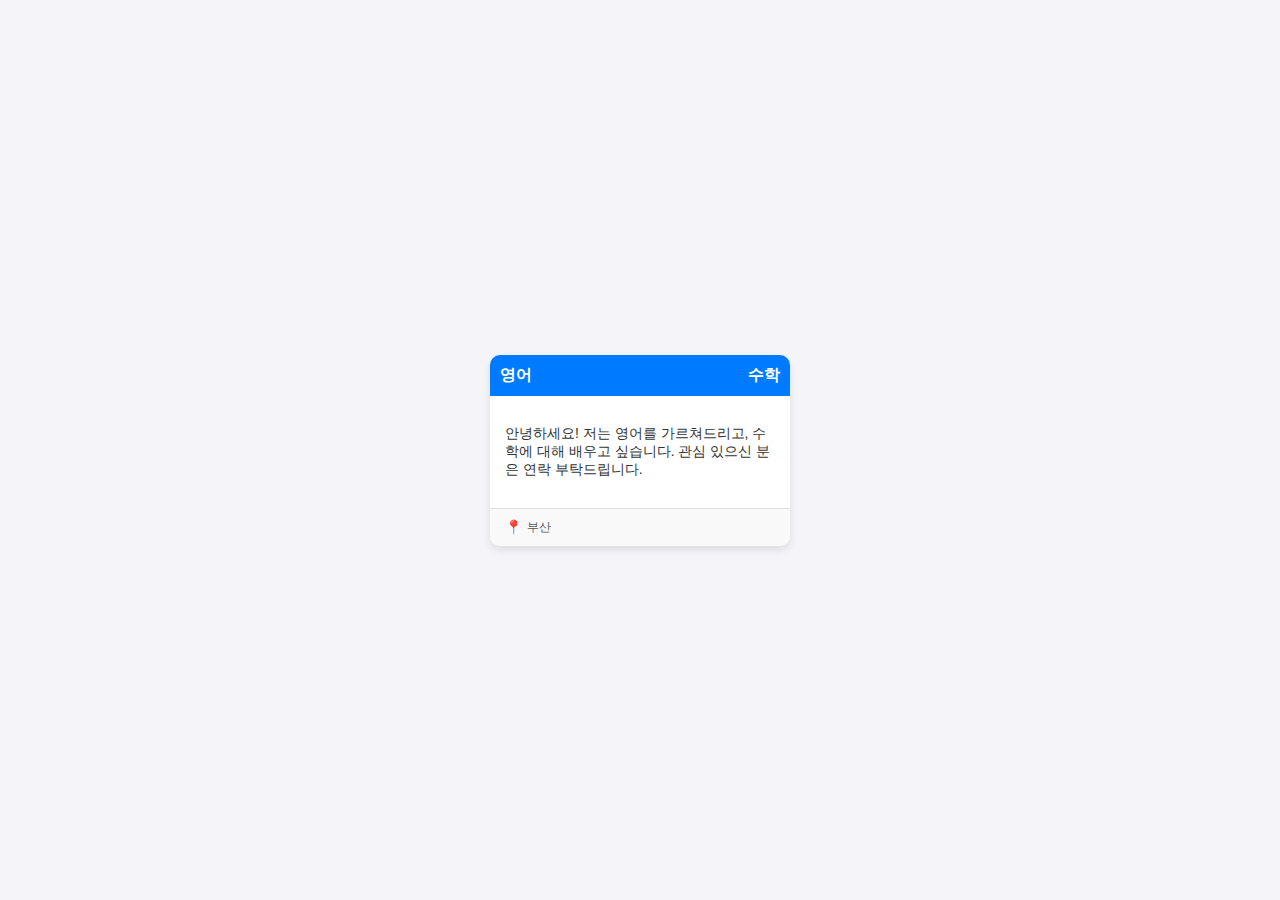
==== src/main/webapp/WEB-INF/views/test.html @ 3d5c3ae3 "index 목업페이지 구조 완성" ====
<!DOCTYPE html>
<html lang="kr">
<head>
    <meta charset="UTF-8">
    <meta name="viewport" content="width=device-width, initial-scale=1.0">
    <title>Talent Exchange Card</title>
    <style>
        body {
            font-family: Arial, sans-serif;
            background-color: #f4f4f9;
            margin: 0;
            padding: 0;
            display: flex;
            justify-content: center;
            align-items: center;
            height: 100vh;
        }

        .card {
            width: 300px;
            background-color: #fff;
            border-radius: 10px;
            box-shadow: 0 4px 8px rgba(0, 0, 0, 0.1);
            overflow: hidden;
            display: flex;
            flex-direction: column;
        }

        .card-header {
            display: flex;
            justify-content: space-between;
            background-color: #007BFF;
            color: white;
            padding: 10px;
            font-weight: bold;
        }

        .card-body {
            padding: 15px;
            font-size: 14px;
            color: #333;
        }

        .card-footer {
            display: flex;
            justify-content: space-between;
            align-items: center;
            padding: 10px 15px;
            background-color: #f9f9f9;
            border-top: 1px solid #ddd;
            font-size: 12px;
            color: #555;
        }

        .location {
            display: flex;
            align-items: center;
            gap: 5px;
        }

        .location-icon {
            font-size: 14px;
            color: #007BFF;
        }

        .view-count {
            display: flex;
            align-items: center;
            gap: 5px;
        }

        .view-icon {
            font-size: 14px;
            color: #007BFF;
        }
    </style>
</head>
<body>
    <div class="card">
        <div class="card-header">
            <span>영어</span>
            <span>수학</span>
        </div>
        <div class="card-body">
            <p>안녕하세요! 저는 영어를 가르쳐드리고, 수학에 대해 배우고 싶습니다. 관심 있으신 분은 연락 부탁드립니다.</p>
        </div>
        <div class="card-footer">
            <div class="location">
                <span class="location-icon">📍</span>
                <span>부산</span>
            </div>
            <div class="view-count">
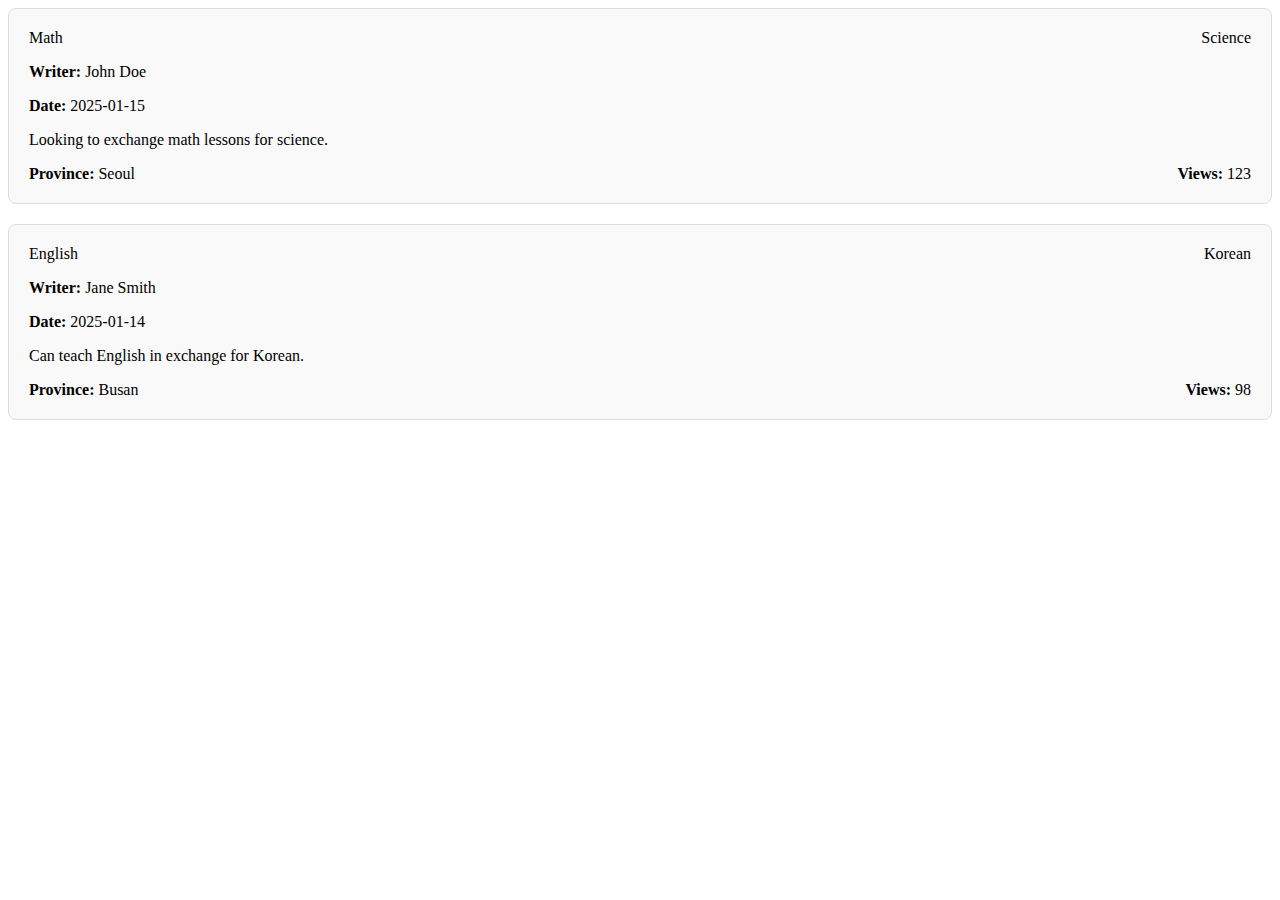
==== commit 66a5ca50: "index에서 포스트 불러오기, 새 게시글 작성 동작 확인" ====
--- a/src/main/webapp/WEB-INF/views/test.html
+++ b/src/main/webapp/WEB-INF/views/test.html
@@ -1,93 +1,152 @@
 <!DOCTYPE html>
-<html lang="kr">
+<html lang="en">
 <head>
-    <meta charset="UTF-8">
-    <meta name="viewport" content="width=device-width, initial-scale=1.0">
-    <title>Talent Exchange Card</title>
-    <style>
-        body {
-            font-family: Arial, sans-serif;
-            background-color: #f4f4f9;
-            margin: 0;
-            padding: 0;
-            display: flex;
-            justify-content: center;
-            align-items: center;
-            height: 100vh;
-        }
-
-        .card {
-            width: 300px;
-            background-color: #fff;
-            border-radius: 10px;
-            box-shadow: 0 4px 8px rgba(0, 0, 0, 0.1);
-            overflow: hidden;
-            display: flex;
-            flex-direction: column;
-        }
-
-        .card-header {
-            display: flex;
-            justify-content: space-between;
-            background-color: #007BFF;
-            color: white;
-            padding: 10px;
-            font-weight: bold;
-        }
-
-        .card-body {
-            padding: 15px;
-            font-size: 14px;
-            color: #333;
-        }
-
-        .card-footer {
-            display: flex;
-            justify-content: space-between;
-            align-items: center;
-            padding: 10px 15px;
-            background-color: #f9f9f9;
-            border-top: 1px solid #ddd;
-            font-size: 12px;
-            color: #555;
-        }
-
-        .location {
-            display: flex;
-            align-items: center;
-            gap: 5px;
-        }
-
-        .location-icon {
-            font-size: 14px;
-            color: #007BFF;
-        }
-
-        .view-count {
-            display: flex;
-            align-items: center;
-            gap: 5px;
-        }
-
-        .view-icon {
-            font-size: 14px;
-            color: #007BFF;
-        }
-    </style>
+  <meta charset="UTF-8">
+  <meta name="viewport" content="width=device-width, initial-scale=1.0">
+  <title>Lesson Modal</title>
+  <style>
+    .modal-overlay {
+      position: fixed;
+      top: 0;
+      left: 0;
+      width: 100%;
+      height: 100%;
+      background-color: rgba(0, 0, 0, 0.5);
+      display: none;
+    }
+    .modal-content {
+      font-size: 18px;
+      position: fixed;
+      top: 50%;
+      left: 50%;
+      transform: translate(-50%, -50%);
+      background-color: white;
+      padding: 30px;
+      border-radius: 8px;
+      box-shadow: 0 4px 10px rgba(0, 0, 0, 0.2);
+      display: none;
+    }
+    .lesson {
+      margin-bottom: 20px;
+      padding: 20px;
+      border: 1px solid #ddd;
+      border-radius: 8px;
+      background-color: #f9f9f9;
+    }
+    .lesson-header {
+      display: flex;
+      justify-content: space-between;
+    }
+    .lesson-body {
+      margin-top: 10px;
+    }
+    .lesson-footer {
+      display: flex;
+      justify-content: space-between;
+      margin-top: 10px;
+    }
+  </style>
 </head>
 <body>
-    <div class="card">
-        <div class="card-header">
-            <span>영어</span>
-            <span>수학</span>
+  <div id="renderArea"></div>
+
+  <div class="modal-overlay" id="modalOverlay">
+    <div class="modal-content" id="modalContent"></div>
+  </div>
+
+  <script>
+    const $renderArea = document.getElementById('renderArea');
+    const $modalOverlay = document.getElementById('modalOverlay');
+    const $modalContent = document.getElementById('modalContent');
+
+    async function fetchLessons() {
+      // Sample data to simulate fetch response
+      return {
+        postList: [
+          {
+            id: 1,
+            provinceName: "Seoul",
+            categoryNameGive: "Math",
+            categoryNameTake: "Science",
+            content: "Looking to exchange math lessons for science.",
+            writer: "John Doe",
+            viewCount: 123,
+            createdAt: "2025-01-15"
+          },
+          {
+            id: 2,
+            provinceName: "Busan",
+            categoryNameGive: "English",
+            categoryNameTake: "Korean",
+            content: "Can teach English in exchange for Korean.",
+            writer: "Jane Smith",
+            viewCount: 98,
+            createdAt: "2025-01-14"
+          }
+        ]
+      };
+    }
+
+    function createLessons(id, provinceName, categoryNameGive, categoryNameTake, content, writer, viewCount, createdAt) {
+      return `
+        <div class="lesson" data-id="${id}">
+          <div class="lesson-header">
+            <span>${categoryNameGive}</span>
+            <span>${categoryNameTake}</span>
+          </div>
+          <div class="lesson-body">
+            <p><strong>Writer:</strong> ${writer}</p>
+            <p><strong>Date:</strong> ${createdAt}</p>
+            <p>${content}</p>
+          </div>
+          <div class="lesson-footer">
+            <span><strong>Province:</strong> ${provinceName}</span>
+            <span><strong>Views:</strong> ${viewCount}</span>
+          </div>
         </div>
-        <div class="card-body">
-            <p>안녕하세요! 저는 영어를 가르쳐드리고, 수학에 대해 배우고 싶습니다. 관심 있으신 분은 연락 부탁드립니다.</p>
-        </div>
-        <div class="card-footer">
-            <div class="location">
-                <span class="location-icon">📍</span>
-                <span>부산</span>
-            </div>
-            <div class="view-count">
-           +      `;
+    }
+
+    async function renderLessons() {
+      const lessonList = await fetchLessons();
+      $renderArea.innerHTML = lessonList.postList.map(post => 
+        createLessons(
+          post.id, 
+          post.provinceName, 
+          post.categoryNameGive, 
+          post.categoryNameTake, 
+          post.content, 
+          post.writer, 
+          post.viewCount, 
+          post.createdAt
+        )
+      ).join("");
+
+      document.querySelectorAll('.lesson').forEach(lesson => {
+        lesson.addEventListener('click', () => {
+          const lessonId = lesson.dataset.id;
+          const selectedLesson = lessonList.postList.find(post => post.id == lessonId);
+
+          $modalContent.innerHTML = `
+            <h2>${selectedLesson.categoryNameGive} ↔ ${selectedLesson.categoryNameTake}</h2>
+            <p><strong>Writer:</strong> ${selectedLesson.writer}</p>
+            <p><strong>Date:</strong> ${selectedLesson.createdAt}</p>
+            <p>${selectedLesson.content}</p>
+            <p><strong>Province:</strong> ${selectedLesson.provinceName}</p>
+            <p><strong>Views:</strong> ${selectedLesson.viewCount}</p>
+          `;
+          $modalOverlay.style.display = 'block';
+          $modalContent.style.display = 'block';
+        });
+      });
+
+      $modalOverlay.addEventListener('click', () => {
+        $modalOverlay.style.display = 'none';
+        $modalContent.style.display = 'none';
+      });
+    }
+
+    renderLessons();
+  </script>
+</body>
+</html>
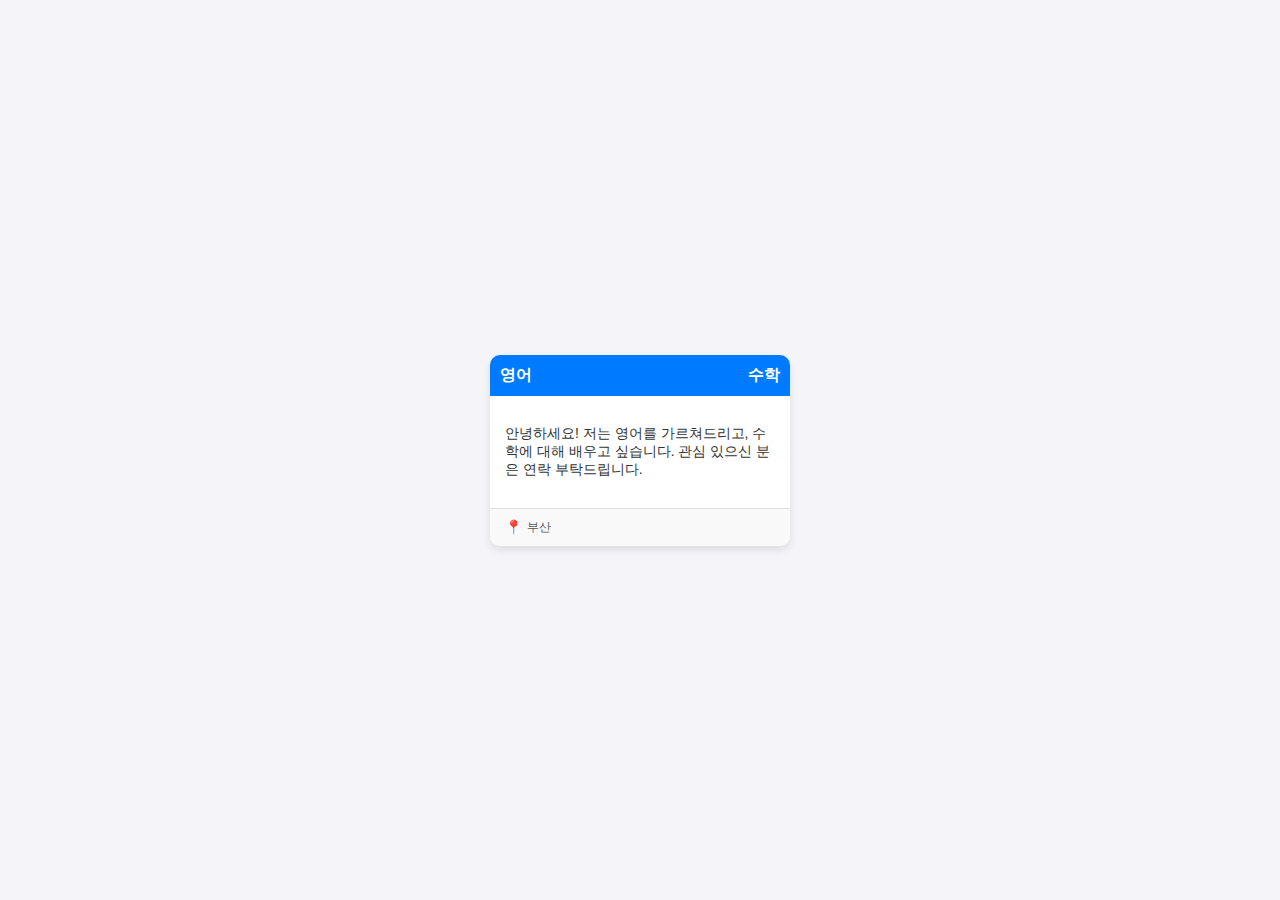
==== commit 47ac4750: "merge" ====
--- a/src/main/webapp/WEB-INF/views/test.html
+++ b/src/main/webapp/WEB-INF/views/test.html
@@ -1,152 +1,93 @@
 <!DOCTYPE html>
-<html lang="en">
+<html lang="kr">
 <head>
-  <meta charset="UTF-8">
-  <meta name="viewport" content="width=device-width, initial-scale=1.0">
-  <title>Lesson Modal</title>
-  <style>
-    .modal-overlay {
-      position: fixed;
-      top: 0;
-      left: 0;
-      width: 100%;
-      height: 100%;
-      background-color: rgba(0, 0, 0, 0.5);
-      display: none;
-    }
-    .modal-content {
-      font-size: 18px;
-      position: fixed;
-      top: 50%;
-      left: 50%;
-      transform: translate(-50%, -50%);
-      background-color: white;
-      padding: 30px;
-      border-radius: 8px;
-      box-shadow: 0 4px 10px rgba(0, 0, 0, 0.2);
-      display: none;
-    }
-    .lesson {
-      margin-bottom: 20px;
-      padding: 20px;
-      border: 1px solid #ddd;
-      border-radius: 8px;
-      background-color: #f9f9f9;
-    }
-    .lesson-header {
-      display: flex;
-      justify-content: space-between;
-    }
-    .lesson-body {
-      margin-top: 10px;
-    }
-    .lesson-footer {
-      display: flex;
-      justify-content: space-between;
-      margin-top: 10px;
-    }
-  </style>
+    <meta charset="UTF-8">
+    <meta name="viewport" content="width=device-width, initial-scale=1.0">
+    <title>Talent Exchange Card</title>
+    <style>
+        body {
+            font-family: Arial, sans-serif;
+            background-color: #f4f4f9;
+            margin: 0;
+            padding: 0;
+            display: flex;
+            justify-content: center;
+            align-items: center;
+            height: 100vh;
+        }
+
+        .card {
+            width: 300px;
+            background-color: #fff;
+            border-radius: 10px;
+            box-shadow: 0 4px 8px rgba(0, 0, 0, 0.1);
+            overflow: hidden;
+            display: flex;
+            flex-direction: column;
+        }
+
+        .card-header {
+            display: flex;
+            justify-content: space-between;
+            background-color: #007BFF;
+            color: white;
+            padding: 10px;
+            font-weight: bold;
+        }
+
+        .card-body {
+            padding: 15px;
+            font-size: 14px;
+            color: #333;
+        }
+
+        .card-footer {
+            display: flex;
+            justify-content: space-between;
+            align-items: center;
+            padding: 10px 15px;
+            background-color: #f9f9f9;
+            border-top: 1px solid #ddd;
+            font-size: 12px;
+            color: #555;
+        }
+
+        .location {
+            display: flex;
+            align-items: center;
+            gap: 5px;
+        }
+
+        .location-icon {
+            font-size: 14px;
+            color: #007BFF;
+        }
+
+        .view-count {
+            display: flex;
+            align-items: center;
+            gap: 5px;
+        }
+
+        .view-icon {
+            font-size: 14px;
+            color: #007BFF;
+        }
+    </style>
 </head>
 <body>
-  <div id="renderArea"></div>
-
-  <div class="modal-overlay" id="modalOverlay">
-    <div class="modal-content" id="modalContent"></div>
-  </div>
-
-  <script>
-    const $renderArea = document.getElementById('renderArea');
-    const $modalOverlay = document.getElementById('modalOverlay');
-    const $modalContent = document.getElementById('modalContent');
-
-    async function fetchLessons() {
-      // Sample data to simulate fetch response
-      return {
-        postList: [
-          {
-            id: 1,
-            provinceName: "Seoul",
-            categoryNameGive: "Math",
-            categoryNameTake: "Science",
-            content: "Looking to exchange math lessons for science.",
-            writer: "John Doe",
-            viewCount: 123,
-            createdAt: "2025-01-15"
-          },
-          {
-            id: 2,
-            provinceName: "Busan",
-            categoryNameGive: "English",
-            categoryNameTake: "Korean",
-            content: "Can teach English in exchange for Korean.",
-            writer: "Jane Smith",
-            viewCount: 98,
-            createdAt: "2025-01-14"
-          }
-        ]
-      };
-    }
-
-    function createLessons(id, provinceName, categoryNameGive, categoryNameTake, content, writer, viewCount, createdAt) {
-      return `
-        <div class="lesson" data-id="${id}">
-          <div class="lesson-header">
-            <span>${categoryNameGive}</span>
-            <span>${categoryNameTake}</span>
-          </div>
-          <div class="lesson-body">
-            <p><strong>Writer:</strong> ${writer}</p>
-            <p><strong>Date:</strong> ${createdAt}</p>
-            <p>${content}</p>
-          </div>
-          <div class="lesson-footer">
-            <span><strong>Province:</strong> ${provinceName}</span>
-            <span><strong>Views:</strong> ${viewCount}</span>
-          </div>
+    <div class="card">
+        <div class="card-header">
+            <span>영어</span>
+            <span>수학</span>
         </div>
-      `;
-    }
-
-    async function renderLessons() {
-      const lessonList = await fetchLessons();
-      $renderArea.innerHTML = lessonList.postList.map(post => 
-        createLessons(
-          post.id, 
-          post.provinceName, 
-          post.categoryNameGive, 
-          post.categoryNameTake, 
-          post.content, 
-          post.writer, 
-          post.viewCount, 
-          post.createdAt
-        )
-      ).join("");
-
-      document.querySelectorAll('.lesson').forEach(lesson => {
-        lesson.addEventListener('click', () => {
-          const lessonId = lesson.dataset.id;
-          const selectedLesson = lessonList.postList.find(post => post.id == lessonId);
-
-          $modalContent.innerHTML = `
-            <h2>${selectedLesson.categoryNameGive} ↔ ${selectedLesson.categoryNameTake}</h2>
-            <p><strong>Writer:</strong> ${selectedLesson.writer}</p>
-            <p><strong>Date:</strong> ${selectedLesson.createdAt}</p>
-            <p>${selectedLesson.content}</p>
-            <p><strong>Province:</strong> ${selectedLesson.provinceName}</p>
-            <p><strong>Views:</strong> ${selectedLesson.viewCount}</p>
-          `;
-          $modalOverlay.style.display = 'block';
-          $modalContent.style.display = 'block';
-        });
-      });
-
-      $modalOverlay.addEventListener('click', () => {
-        $modalOverlay.style.display = 'none';
-        $modalContent.style.display = 'none';
-      });
-    }
-
-    renderLessons();
-  </script>
-</body>
-</html>
+        <div class="card-body">
+            <p>안녕하세요! 저는 영어를 가르쳐드리고, 수학에 대해 배우고 싶습니다. 관심 있으신 분은 연락 부탁드립니다.</p>
+        </div>
+        <div class="card-footer">
+            <div class="location">
+                <span class="location-icon">📍</span>
+                <span>부산</span>
+            </div>
+            <div class="view-count">
+           